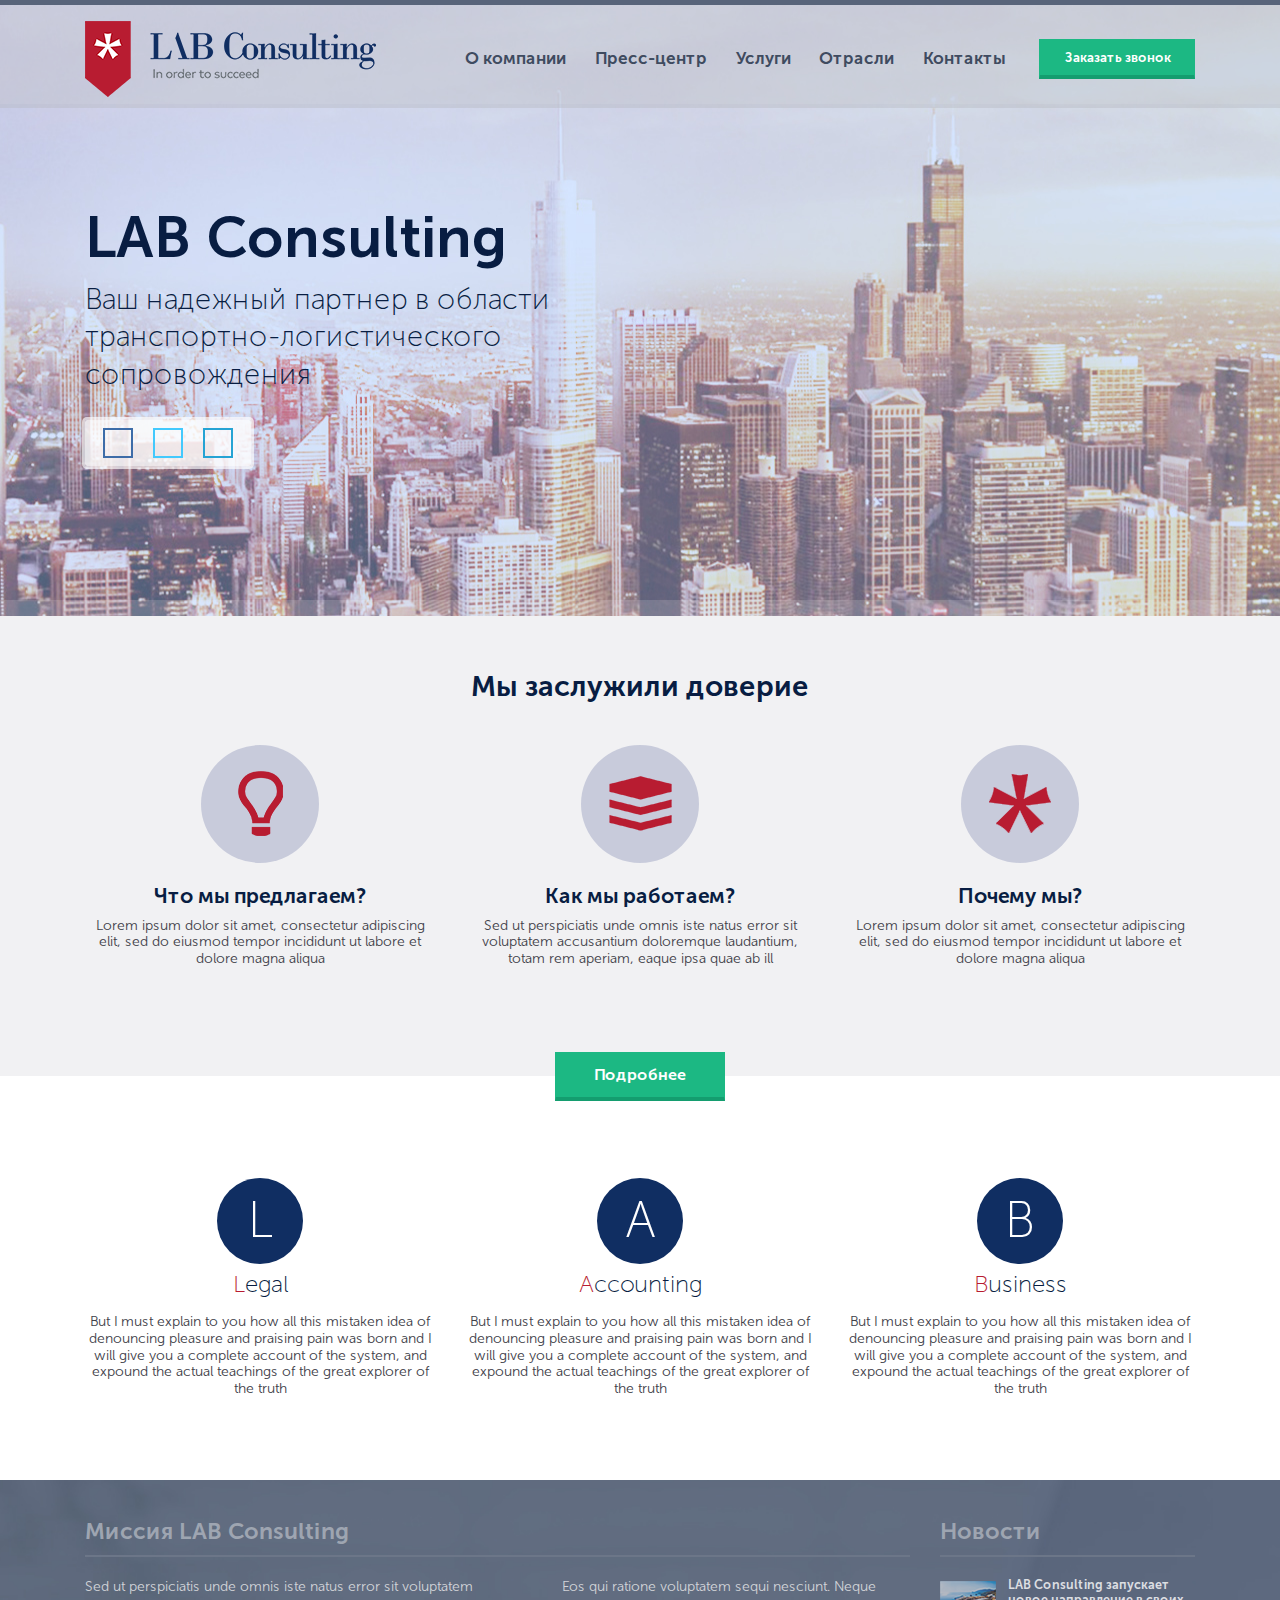
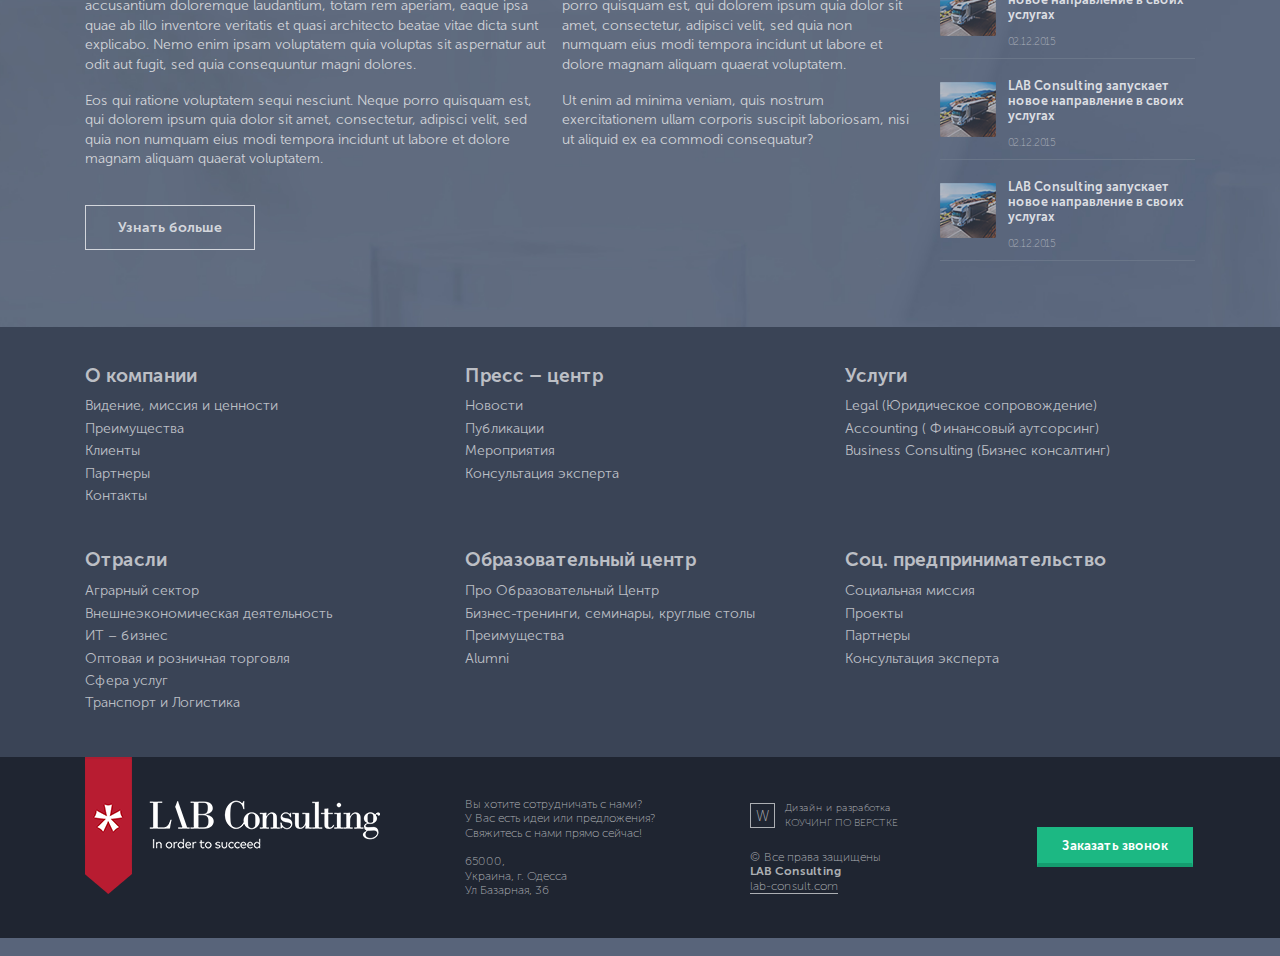
==== LAB Consulting/index.html @ 555fb6a2 "HTML + CSS" ====
<!DOCTYPE html>
<html lang="ru">
<head>
	<meta charset="UTF-8">
	<meta name="viewport" content="width=device-width, initial-scale=1">
	<title>Lab Consulting</title>
	<meta name="description" content="Описание страницы">
	<meta name="keywords" content="ключевые, слова, через, запятую">
	<!-- Favicon -->
	<link rel="icon" href="img/star.png" type="image/x-icon">
 	<link rel="shortcut icon" href="img/star.png" type="image/x-icon"> 
	<!-- OG Tags -->
	<meta property="og:title" content="#">
	<meta property="og:description" content="#">
	<meta property="og:type" content="article">
	<meta property="og:image" content="#" >
	<meta property="og:site_name" content="TEST">
	<!-- Font Awesome -->
	<link rel="stylesheet" href="https://use.fontawesome.com/releases/v5.2.0/css/all.css" integrity="sha384-hWVjflwFxL6sNzntih27bfxkr27PmbbK/iSvJ+a4+0owXq79v+lsFkW54bOGbiDQ" crossorigin="anonymous">
	<!-- Bootstrap Reboot CSS -->
	<link rel="stylesheet" href="css/bootstrap-reboot.min.css">
	<!-- Bootstrap CSS -->
	<link rel="stylesheet" href="css/bootstrap.min.css">
	<!-- Main CSS -->
	<link rel="stylesheet" href="css/main.css">
	<!-- Media Queries CSS -->
	<link rel="stylesheet" href="css/media.css">
</head>
<body>
	<header class="header home" id="header">
		<div class="heading">
			<div class="container">
				<div class="row align-items-center">
					<div class="col-5 col-sm-4">
						<a href="index.html" class="logo">
							<img src="img/Logo.png" alt="Lab Consulting">
						</a>
					</div>
					<div class="d-none d-lg-block col-lg-6">
						<nav class="menu">
							<ul class="menu__list d-flex">
								<li class="menu__item">
									<a href="about.html" class="menu__link">
										О компании
									</a>
								</li>
								<li class="menu__item">
									<a href="#" class="menu__link">
										Пресс-центр
									</a>
								</li>
								<li class="menu__item">
									<a href="services.html" class="menu__link">
										Услуги
									</a>
								</li>
								<li class="menu__item">
									<a href="#" class="menu__link">
										Отрасли
									</a>
								</li>
								<li class="menu__item">
									<a href="contacts.html" class="menu__link">
										Контакты
									</a>
								</li>
							</ul>
						</nav>
					</div>
					<div class="col-5 text-right col-sm-4 offset-sm-2 offset-lg-0 col-lg-2">
						<a href="#" class="call btn">
							<i class="fas fa-phone btn__icon"></i>
							Заказать звонок
						</a>
					</div>
					<div class="col-2 ml-auto d-lg-none">
						<div class="burger">
							<a href="#" class="burger__link">
								<span class="burger__line"></span>
								<span class="burger__line"></span>
								<span class="burger__line"></span>
							</a>
						</div>
					</div>
				</div>
			</div>
		</div>
		<div class="offer">
			<div class="container">
				<div class="row">
					<div class="col-sm-9 col-lg-6">
						<div class="main">
							<h1 class="main__title">
								LAB Consulting
							</h1>
							<p class="main__text">
								Ваш надежный партнер в области транспортно-логистического сопровождения
							</p>
							<div class="main__links">
								<a href="#" class="main__link main__link_facebook">
									<i class="fab fa-facebook"></i>
								</a>
								<a href="#" class="main__link main__link_twitter">
									<i class="fab fa-twitter"></i>
								</a>
								<a href="#" class="main__link main__link_telegram">
									<i class="fab fa-telegram-plane"></i>
								</a>
							</div>
						</div>
					</div>
				</div>
			</div>
		</div>
	</header>
	<section class="trust" id="trust">
		<div class="container">
			<div class="reasons">
				<div class="row">
					<div class="col">
						<h3 class="reasons__title">
							Мы заслужили доверие
						</h3>
					</div>
				</div>
				<div class="row">
					<div class="col-sm-6 col-lg-4">
						<div class="reason">
							<div class="reason__image">
								<img src="img/bulb.png" alt="bulb">
							</div>
							<h5 class="reason__title">
								Что мы предлагаем?
							</h5>
							<p class="reason__text">
								Lorem ipsum dolor sit amet, consectetur adipiscing elit, sed do eiusmod tempor incididunt ut labore et dolore magna aliqua
							</p>
						</div>
					</div>
					<div class="col-sm-6 col-lg-4">
						<div class="reason">
							<div class="reason__image">
								<img src="img/sandwich.png" alt="sandwich">
							</div>
							<h5 class="reason__title">
								Как мы работаем?
							</h5>
							<p class="reason__text">
								Sed ut perspiciatis unde omnis iste natus error sit voluptatem accusantium doloremque laudantium, totam rem aperiam, eaque ipsa quae ab ill
							</p>
						</div>
					</div>
					<div class="col-lg-4">
						<div class="reason">
							<div class="reason__image">
								<img src="img/star.png" alt="star">
							</div>
							<h5 class="reason__title">
								Почему мы?
							</h5>
							<p class="reason__text">
								Lorem ipsum dolor sit amet, consectetur adipiscing elit, sed do eiusmod tempor incididunt ut labore et dolore magna aliqua
							</p>
						</div>
					</div>
				</div>
			</div>
		</div>
	</section>
	<section class="discriptions" id="discriptions">
		<div class="container">
			<a href="#" class="discriptions__btn btn">
				Подробнее
			</a>
			<div class="row">
				<div class="col-lg-4">
					<div class="discription">
						<div class="discription__icon">
							L
						</div>
						<div class="discription__title">
							<span class="red-char">L</span>egal
						</div>
						<p class="discription__text">
							But I must explain to you how all this mistaken idea of denouncing pleasure and praising pain was born and I will give you a complete account of the system, and expound the actual teachings of the great explorer of the truth
						</p>
					</div>
				</div>
				<div class="col-lg-4">
					<div class="discription">
						<div class="discription__icon">
							A
						</div>
						<div class="discription__title">
							<span class="red-char">A</span>ccounting
						</div>
						<p class="discription__text">
							But I must explain to you how all this mistaken idea of denouncing pleasure and praising pain was born and I will give you a complete account of the system, and expound the actual teachings of the great explorer of the truth
						</p>
					</div>
				</div>
				<div class="col-lg-4">
					<div class="discription">
						<div class="discription__icon">
							B
						</div>
						<div class="discription__title">
							<span class="red-char">B</span>usiness
						</div>
						<p class="discription__text">
							But I must explain to you how all this mistaken idea of denouncing pleasure and praising pain was born and I will give you a complete account of the system, and expound the actual teachings of the great explorer of the truth
						</p>
					</div>
				</div>
			</div>
		</div>
	</section>
	<section class="info" id="info">
		<div class="container">
			<div class="row">
				<div class="col-lg-9">
					<div class="mission">
						<h4 class="info__title">
							Миссия LAB Consulting
						</h4>
						<div class="mission__wrap">
							<div class="mission__text mission__text_left">
								<p class="mission__paragraph">
									Sed ut perspiciatis unde omnis iste natus error sit voluptatem accusantium doloremque laudantium, totam rem aperiam, eaque ipsa quae ab illo inventore veritatis et quasi architecto beatae vitae dicta sunt explicabo. Nemo enim ipsam voluptatem quia voluptas sit aspernatur aut odit aut fugit, sed quia consequuntur magni dolores.
								</p>
								<p class="mission__paragraph">
									Eos qui ratione voluptatem sequi nesciunt. Neque porro quisquam est, qui dolorem ipsum quia dolor sit amet, consectetur, adipisci velit, sed quia non numquam eius modi tempora incidunt ut labore et dolore magnam aliquam quaerat voluptatem. 
								</p>
								<a href="#" class="mission__btn">
									Узнать больше
								</a>
							</div>
							<div class="mission__text mission__text_right">
								<p class="mission__paragraph">
									Eos qui ratione voluptatem sequi nesciunt. Neque porro quisquam est, qui dolorem ipsum quia dolor sit amet, consectetur, adipisci velit, sed quia non numquam eius modi tempora incidunt ut labore et dolore magnam aliquam quaerat voluptatem.
								</p>
								<p class="mission__paragraph">
									Ut enim ad minima veniam, quis nostrum exercitationem ullam corporis suscipit laboriosam, nisi ut aliquid ex ea commodi consequatur?
								</p>
							</div>
						</div>
					</div>
				</div>
				<div class="col-lg-3">
					<div class="news">
						<h4 class="info__title">
							Новости
						</h4>
						<ul class="news__list">
							<li class="news__item">
								<a href="#" class="news__link d-flex">
									<div class="news__image">
										<img src="img/truck.png" alt="truck">
									</div>
									<div class="news__text">
										<h6 class="news__title">
											LAB Consulting запускает новое направление в своих услугах
										</h6>
										<span class="news__date">
											02.12.2015
										</span>
									</div>
								</a>
							</li>
							<li class="news__item d-flex">
								<a href="#" class="news__link d-flex">
									<div class="news__image">
										<img src="img/truck.png" alt="truck">
									</div>
									<div class="news__text">
										<h6 class="news__title">
											LAB Consulting запускает новое направление в своих услугах
										</h6>
										<span class="news__date">
											02.12.2015
										</span>
									</div>
								</a>
							</li>
							<li class="news__item d-flex">
								<a href="#" class="news__link d-flex">
									<div class="news__image">
										<img src="img/truck.png" alt="truck">
									</div>
									<div class="news__text">
										<h6 class="news__title">
											LAB Consulting запускает новое направление в своих услугах
										</h6>
										<span class="news__date">
											02.12.2015
										</span>
									</div>
								</a>
							</li>
						</ul>
					</div>
				</div>
			</div>
		</div>
	</section>
	<section class="links" id="links">
		<div class="container">
			<div class="row">
				<div class="col-sm-6 col-lg-4">
					<div class="links__block">
						<h6 class="links__title">
							О компании
						</h6>
						<a href="#" class="links__item">
							Видение, миссия и ценности
						</a>
						<a href="#" class="links__item">
							Преимущества
						</a>
						<a href="#" class="links__item">
							Клиенты
						</a>
						<a href="#" class="links__item">
							Партнеры
						</a>
						<a href="#" class="links__item">
							Контакты
						</a>
					</div>
				</div>
				<div class="col-sm-6 col-lg-4">
					<div class="links__block">
						<h6 class="links__title">
							Пресс – центр
						</h6>
						<a href="#" class="links__item">
							Новости
						</a>
						<a href="#" class="links__item">
							Публикации
						</a>
						<a href="#" class="links__item">
							Мероприятия
						</a>
						<a href="#" class="links__item">
							Консультация эксперта
						</a>
					</div>
				</div>
				<div class="col-sm-6 col-lg-4">
					<div class="links__block">
						<h6 class="links__title">
							Услуги
						</h6>
						<a href="#" class="links__item">
							Legal (Юридическое сопровождение)
						</a>
						<a href="#" class="links__item">
							Accounting ( Финансовый аутсорсинг)
						</a>
						<a href="#" class="links__item">
							Business Consulting (Бизнес консалтинг)
						</a>
					</div>
				</div>
				<div class="col-sm-6 col-lg-4">
					<div class="links__block">
						<h6 class="links__title">
							Отрасли
						</h6>
						<a href="#" class="links__item">
							Аграрный сектор
						</a>
						<a href="#" class="links__item">
							Внешнеэкономическая деятельность
						</a>
						<a href="#" class="links__item">
							ИT – бизнес
						</a>
						<a href="#" class="links__item">
							Оптовая и розничная торговля
						</a>
						<a href="#" class="links__item">
							Сфера услуг
						</a>
						<a href="#" class="links__item">
							Транспорт и Логистика
						</a>
					</div>
				</div>
				<div class="col-sm-6 col-lg-4">
					<div class="links__block">
						<h6 class="links__title">
							Образовательный центр
						</h6>
						<a href="#" class="links__item">
							Про Образовательный Центр
						</a>
						<a href="#" class="links__item">
							Бизнес-тренинги, семинары, круглые столы
						</a>
						<a href="#" class="links__item">
							Преимущества
						</a>
						<a href="#" class="links__item">
							Alumni
						</a>
					</div>
				</div>
				<div class="col-sm-6 col-lg-4">
					<div class="links__block">
						<h6 class="links__title">
							Соц. предпринимательство
						</h6>
						<a href="#" class="links__item">
							Социальная миссия
						</a>
						<a href="#" class="links__item">
							Проекты 
						</a>
						<a href="#" class="links__item">
							Партнеры
						</a>
						<a href="#" class="links__item">
							Консультация эксперта
						</a>
					</div>
				</div>
			</div>
		</div>
	</section>
	<footer class="footer" id="footer">
		<div class="container">
			<div class="row d-flex align-items-center justify-content-center">
				<div class="col-6 col-sm-4">
					<a href="index.html" class="footer__logo">
						<img src="img/logoFooter.png" alt="LAB Consulting">
					</a>
				</div>
				<div class="col-sm-4 col-lg-3">
					<div class="footer__text">
						<div class="footer__question">
							Вы хотите сотрудничать с нами?<br>
							У Вас есть идеи или предложения?<br>
							Свяжитесь с нами прямо сейчас!
						</div>
						<div class="footer__address">
							65000,<br>
							Украина, г. Одесса<br>
							Ул Базарная, 36
						</div>
					</div>
				</div>
				<div class="col-sm-4 col-lg-3">
					<div class="footer__text">
						<div class="copyright">
							<div class="copyright__logo">
								W
							</div>
							<div class="copyright__text">
								<div class="copyright__text_small">
									Дизайн и разработка
								</div>
								<div class="copyright__text_big">
									Коучинг по верстке
								</div>
							</div>
						</div>
						<div class="law">
							© Все права защищены
							<div class="law__name">
								LAB Consulting
							</div>
							<a href="#" class="law__link">
								lab-consult.com
							</a>
						</div>
					</div>
				</div>
				<div class="col text-center d-sm-none d-lg-block col-lg-2">
					<a href="#" class="footer__btn btn">
						<i class="fas fa-phone"></i>
						Заказать звонок
					</a>
				</div>
			</div>
		</div>
	</footer>
</body>
</html>
---- LAB Consulting/css/main.css ----
/* --- Import --- */
@import url(fonts.css);

/* ------ Specification ------*/

body {
	font-family: 'Museo Sans Cyrl 300', sans-serif;
	padding: 0;
	margin: 0;
	letter-spacing: 0;
	font-size: 14px;
}

div, p, form, input, a, span, button {
	-webkit-box-sizing: border-box;
	-moz-box-sizing: border-box;
	box-sizing: border-box;
}

p {
	line-height: 1.2em;
	color: #404048;
}

ul, li {
	display: block;
	padding: 0;
	margin: 0;
}

h1, h2, h3, h4, h5, h6 {
	font-family: 'Museo Sans Cyrl 700', sans-serif;
	color: #081d42;
}

h1 {
	font-size: 58px;
}

h2 {
	font-size: 37.5px;
}

h3 {
	font-size: 29px;
}

h4 {
	font-size: 23px;
}

h5 {
	font-size: 21px;
}

h6 {
	font-size: 19px;
}

a, a:hover, a:active {
	text-decoration: none;
}

a, button, input, span {
	transition: all 0.5s ease;
}

input, input:hover, input:focus, input:active,
button, button:hover, button:focus, button:active

 {
	outline: none;
}

.btn {
	padding: 8px 0;
	background: #1cb883;
	width: 156px;
	font-family: 'Museo Sans Cyrl 700', sans-serif;
	color: #fff;
	border-radius: 0;
	font-size: 13px;
	border-bottom: 4px solid #149d6f;
}

.btn:hover {
	background: none;
	color: #149d6f;
	border: 4px solid;
	padding-top: 5px;
}

.btn:focus {
	box-shadow: none;
}

.btn:hover .btn__icon {
	color: #149d6f;
}

.btn__icon {
	color: #46e6b0;
	margin-right: 2px;
}

.red-char {
	color: #b81c31;
}

/************* HOME *************/

/* --- Header ---*/

.home {
	background: url(../img/chikago.jpg) no-repeat top center;
}

.heading {
	background: rgba(191, 194, 200, 0.41);
	border-top: 5px solid #58647a;
	border-bottom: 4px solid rgba(88, 100, 122, 0.03);
	padding-top: 16px;
	padding-bottom: 7px;
}

.menu__list {
	justify-content: space-between;
}

.menu__link {
	font-family: 'Museo Sans Cyrl 700', sans-serif;
	font-size: 17px;
	color: #3f4b60;
}

.menu__link:hover {
	color: #fff;
}

.burger__link {
	display: flex;
    flex-direction: column;
    align-items: center;
	margin-left: 4px;
}

.burger__line {
	display: block;
    width: 20px;
    height: 3px;
    background: #3f4b60;
    margin: 2px 0;
    border-radius: 2px;
}

.burger__link:hover .burger__line {
	height: 4px;
	margin: 3px 0;
}

.offer {
	padding: 95px 0 134px;
	border-bottom: 16px solid rgba(255, 255, 255, 0.15);
}

.main__text {
	font-family: 'Museo Sans Cyrl 100', sans-serif;
	letter-spacing: 0;
	font-size: 29px;
	color: #081d42;
	line-height: 1.3em;
	margin-bottom: 26px;
}

.main__links {
	width: 166px;
	background: rgba(255, 255, 255, 0.82);
	padding: 8px 0;
	box-shadow: 0 0 0 3px rgba(255, 255, 255, 0.66);
	border-radius: 2px;
	display: -webkit-flex;
	display: -moz-flex;
	display: -ms-flex;
	display: -o-flex;
	display: flex;
	justify-content: center;
	-ms-align-items: center;
	align-items: center;
}

.main__link {
	display: flex;
	width: 30px;
	height: 30px;
	-ms-align-items: center;
	align-items: center;
	justify-content: center;
	border: 2px solid;
	font-size: 17px;
}

.main__link:hover {
	color: #fff;
}

.main__link_facebook {
	color: #3d6ca8;
	border-color: #3d6ca8;
}

.main__link_twitter {
	color: #43c9fd;
	margin: 0 20px;
	border-color: #43c9fd;
}

.main__link_telegram {
	color: #25a3d4;
	border-color: #25a3d4;
}

.main__link_facebook:hover {
	background: #3d6ca8;
}

.main__link_twitter:hover {
	background: #43c9fd;
}

.main__link_telegram:hover {
	background: #25a3d4;
}

/* --- Trust --- */

.trust {
	background: #f1f1f3;
	padding-top: 54px;
	padding-bottom: 92px;
}

.reasons {
	text-align: center;
}

.reasons__title {
	margin-bottom: 40px;
}

.reason__image {
	width: 118px;
	height: 118px;
	display: -webkit-flex;
	display: -moz-flex;
	display: -ms-flex;
	display: -o-flex;
	display: flex;
	-ms-align-items: center;
	align-items: center;
	justify-content: center;
	border-radius: 100px;
	background: #c8cbdb;
}

.reason {
	display: -webkit-flex;
	display: -moz-flex;
	display: -ms-flex;
	display: -o-flex;
	display: flex;
	-webkit-flex-direction: column;
	-moz-flex-direction: column;
	-ms-flex-direction: column;
	-o-flex-direction: column;
	flex-direction: column;
	-ms-align-items: center;
	align-items: center;
}

.reason__title {
	margin-top: 20px;
	margin-bottom: 10px;
}

/* --- Discriptions --- */

.discriptions {
	padding-bottom: 66px;
	text-align: center;
	position: relative;
}

.discriptions__btn {
	width: 170px;
	position: absolute;
	top: -24px;
	left: 50%;
	margin-left: -85px;
	z-index: 2;
	font-size: 16px;
	padding: 10px 0;
}

.discriptions__btn:hover {
	padding-top: 7px;
}

.discription {
	margin-top: 102px;
	display: -webkit-flex;
	display: -moz-flex;
	display: -ms-flex;
	display: -o-flex;
	display: flex;
	-webkit-flex-direction: column;
	-moz-flex-direction: column;
	-ms-flex-direction: column;
	-o-flex-direction: column;
	flex-direction: column;
	-ms-align-items: center;
	align-items: center;
}

.discription__icon {
	width: 86px;
	height: 86px;
	background: #102e62;
	border-radius: 100px;
	font-family: 'Museo Sans Cyrl 100', sans-serif;
	font-size: 50px;
	padding: 5px 0;
	color: #fff;
	margin-bottom: 2px;
}

.discription__title {
	font-family: 'Museo Sans Cyrl 100', sans-serif;
	font-size: 24px;
	color: #081d42;
	margin-bottom: 12px;
}

/* --- Info --- */

.info {
	background: url(../img/backgroundInfo.jpg) no-repeat top center;
	padding-top: 38px;
	-webkit-background-size: cover;
	background-size: cover;
	padding-bottom: 44px;
}

.info__title {
	color: #9ea5b1;
	border-bottom: 2px solid #6c7688;
	padding-bottom: 9px;
	margin-bottom: 20px;
}

.mission__wrap {
	display: -webkit-flex;
	display: -moz-flex;
	display: -ms-flex;
	display: -o-flex;
	display: flex;
	margin-bottom: 22px;
}

.mission__text_left {
	margin-right: 12px;
}

.mission__paragraph {
	color: #d2d4d9;
	line-height: 1.4em;
}

.mission__btn {
	font-family: 'Museo Sans Cyrl 700', sans-serif;
	display: block;
	width: 170px;
	padding: 11px 0;
	color: #d3d6dc;
	border: 1px solid;
	text-align: center;
	margin-top: 36px;
}

.mission__btn:hover {
	color: #616c81;
	background: #d3d6dc;
}

.news__list {
	margin-bottom: 22px;
}

.news__item {
	padding-bottom: 8px;
	margin-bottom: 19px;
	position: relative;
}

.news__item:after {
	content: '';
	display: block;
	position: absolute;
	width: 100%;
	height: 1px;
	background: #6a7689;
	bottom: 0;
}

.news__link {
	-ms-align-items: flex-start;
	align-items: flex-start;
}

.news__image {
	margin-right: 12px;
	margin-top: 4px;
	position: relative;
}

.news__image:after {
	content: '';
	display: block;
	position: absolute;
	width: 100%;
	height: 100%;
	background: rgba(255, 255, 255, 0.2);
	left: 0;
	top: 0;
	opacity: 0;
	transition: all 0.5s ease;
}

.news__title {
	font-family: 'Museo Sans Cyrl 700', sans-serif;
	color: #dcdee2;
	font-size: 12.5px;
	margin-bottom: 8px;
	line-height: 1.2em;
}

.news__date {
	font-family: 'Museo Sans Cyrl 100', sans-serif;
	color: #acb1bb;
	font-size: 10.5px;
}

.news__link:hover .news__image:after {
	opacity: 1;
}

.news__link:hover .news__title {
	text-decoration: underline;
}

/* --- Links --- */

.links {
	padding-top: 38px;
	background: #3a4456;
}

.links__block {
	display: -webkit-flex;
	display: -moz-flex;
	display: -ms-flex;
	display: -o-flex;
	display: flex;
	-webkit-flex-direction: column;
	-moz-flex-direction: column;
	-ms-flex-direction: column;
	-o-flex-direction: column;
	flex-direction: column;
	margin-bottom: 42px;
}

.links__title {
	color: #bcbfc5;
}

.links__item {
	font-size: 14px;
	color: #bcbfc5;
	line-height: 1.6em;
}

.links__item:hover {
	color: #fff;
}

/* --- Footer --- */

.footer {
	background: #1f2531;
	border-bottom: 18px solid #58647a;
}

.footer__logo {
	display: block;
	margin-bottom: 44px;
}

.footer__text {
	color: #acafb3;
	font-family: 'Museo Sans Cyrl 100', sans-serif;
	font-size: 12px;
	line-height: 1.2em;
}

.footer__question {
	margin-bottom: 14px;
}

.copyright {
	margin-bottom: 20px;
	display: -webkit-flex;
	display: -moz-flex;
	display: -ms-flex;
	display: -o-flex;
	display: flex;
	-ms-align-items: center;
	align-items: center;
	font-size: 10.42px;
}

.copyright__logo {
	width: 25px;
	height: 25px;
	font-size: 14.58px;
	border: 1px solid #acafb3;
	text-align: center;
	line-height: 25px;
	margin-right: 10px;
}

.copyright__text_big {
	text-transform: uppercase;
}

.law__name {
	font-family: 'Museo Sans Cyrl 700', sans-serif;
}

.law__link {
	font-family: 'Museo Sans Cyrl 100', sans-serif;
	color: #acafb3;
	border-bottom: 1px solid;
}

.law__link:hover {
	color: #fff;
}

/************* ABOUT *************/

/* --- Header --- */

.first {
	padding: 64px 0;
	background: #fafafb;
	font-size: 15.6px;
}

.first__path {
	color: #7e838d;
}

.first__main {
	padding: 0;
	color: #49556b;
	
}

.first__main:hover {
	border-bottom: 1px solid;
}

.first__links {
	justify-content: space-around;
	padding: 0 12px;
}

.first__link {
	font-family: 'Museo Sans Cyrl 700', sans-serif;
	color: #a1a6af;
	display: block;
	padding: 6px 14px;
	border: 2px solid #fafafb;
	border-radius: 2px;
}

.first__link:hover {
	color: #b81c31;
	border-color: #b81c31;
}

.first__link_active {
	color: #b81c31;
	border-color: #b81c31;
}

/* --- Details --- */

.details {
	padding: 50px 0;
}

.advantages__title {
	margin-bottom: 25px;
}

.advantages__text {
	font-size: 15px;
	padding-bottom: 50px;
	border-bottom: 2px solid #e5e6e8;
}

.advantage {
	margin-top: 30px;
}

.advantage:after {
	content: '';
	display: block;
	margin-top: 13px;
	width: 86.5%;
	border: 1px solid #e5e6e8;
}

.advantage__image {
	width: 56px;
	height: 56px;
	border: 2px solid #102e62;
	border-radius: 100px;
	display: -webkit-flex;
	display: -moz-flex;
	display: -ms-flex;
	display: -o-flex;
	display: flex;
	-ms-align-items: center;
	align-items: center;
	justify-content: center;
}

.advantage__title {
	margin-bottom: 10px;
}

/* --- Power --- */

.power {
	padding-bottom: 70px;
}

.power__title {
	margin-bottom: 35px;
}

.power__image {
	display: block;
	position: relative;
}

.power__image img {
	width: 100%;
}

.power__image:hover .power__overlay {
	opacity: 1;
}

.power__overlay {
	position: absolute;
	left: 0;
	top: 0;
	width: 100%;
	height: 100%;
	border: 7px solid #9a97a7;
	background: rgba(58, 68, 86, 0.69);
	display: -webkit-flex;
	display: -moz-flex;
	display: -ms-flex;
	display: -o-flex;
	display: flex;
	-ms-align-items: center;
	align-items: center;
	justify-content: center;
	font-size: 29px;
	color: #fff;
	opacity: 0;
	transition: all 0.5s ease;
}

/************* SERVICES *************/

/* --- Header --- */

.first__link_subscript {
	font-family: 'Museo Sans Cyrl 300', sans-serif;
	font-size: 13px;
}

/* --- Services --- */

.services {
	background: url(..//img/Business.jpg) no-repeat top center;
}

.legal__image {
	padding: 50px 30px;
}

.legal__image img {
	width: 100%;
}

.legal__title {
	color: #fff;
	width: 210px;
	margin-bottom: 10px;
	font-size: 25px;
}

.legal__text {
	color: #fff;
}

.categoriesList {
	padding: 16px 0 25px 30px;
	border: 2px solid rgba(255, 255, 255, 0.48);
	border-radius: 5px;
}

.categoriesList__item {
	color: #fff;
}

.categoriesList__link {
	color: #fff;
	font-size: 15.5px;
	line-height: 33px;
}

.categoriesList__link:hover {
	color: #fff;
	border-bottom: 1px solid;
}

.categoriesList__link_active {
	color: #fff;
	border-bottom: 1px solid;
}

/* --- Categories --- */

.category {
	padding: 54px 0;
}

.category__title {
	margin-bottom: 20px;
}

.category__text {
	font-size: 15px;
}

.consult {
	margin-top: 38px;
	width: 470px;
	border: 2px solid #e3e4e6;
	border-radius: 5px;
	padding: 22px 0 26px 32px;
	position: relative;
}

.consult__title {
	font-size: 16px;
	margin-bottom: 14px;
}

.consult__application {
	margin-bottom: 12px;
}

.consult__btn {
	display: block;
	width: 158px;
	padding: 8px 0;
	color: #b81c31;
	text-align: center;
	font-family: 'Museo Sans Cyrl 700', sans-serif;
	border: 2px solid #b81c31;
	border-radius: 2px;
}

.consult__btn:hover {
	color: #fff;
	background: #b81c31;
}

.consult__tel {
	font-family: 'Museo Sans Cyrl 700', sans-serif;
	margin-left: 16px;
}

.consult__text {
	width: 238px;
	font-size: 12px;
}

.consult__image {
	position: absolute;
	right: 14px;
	bottom: 14px;
}

.addition {
	height: 100%;
	background: #fafafb;
}

.navigation {
	padding: 46px 0 50px;
}

.addition__title {
	color: #969ca9;
	font-size: 18px;
	margin-left: 26px;
	margin-bottom: 40px;
}

.points {
	border-bottom: 1px solid #dfdfe8;
}

.points__item {
	padding: 12px 64px 12px 54px;
	border-top: 1px solid #dfdfe8;
	line-height: 1.3em;

}

.points__link:before {
	position: absolute;
	content: '';
	display: block;
	width: 11px;
	height: 11px;
	margin-right: 18px;
	margin-top: 6px;
	background: #aeaeb9;
	border-radius: 2px;
	left: -29px;
}

.points__link {
	font-size: 15.5px;
	font-family: 'Museo Sans Cyrl 700';
	color: #747487;
	display: block;
	position: relative;
}

.points__link:hover {
	color: #969ca9;
}

.reviews__wrap {
	margin: 0 30px;
	display: -webkit-flex;
	display: -moz-flex;
	display: -ms-flex;
	display: -o-flex;
	display: flex;
	justify-content: space-between;
}

.reviews__arrow {
	margin-top: 56px;
	font-size: 25px;
	color: #404048;
}

.review {
	display: -webkit-flex;
	display: -moz-flex;
	display: -ms-flex;
	display: -o-flex;
	display: flex;
	-webkit-flex-direction: column;
	-moz-flex-direction: column;
	-ms-flex-direction: column;
	-o-flex-direction: column;
	flex-direction: column;
	-ms-align-items: center;
	align-items: center;
	text-align: center;
}

.review__title {
	margin-top: 18px;
	margin-bottom: 14px;
	font-size: 15.5px;
	color: #747487;
}

.review__text {
	font-size: 13px;
}

.review__link {
	display: -webkit-flex;
	display: -moz-flex;
	display: -ms-flex;
	display: -o-flex;
	display: flex;
	-ms-align-items: center;
	align-items: center;
	justify-content: center;
	width: 25px;
	height: 25px;
	border-radius: 50%;
	font-size: 14px;
}

.review__link_facebook {
	color: #2c60a0;
}

.review__link_facebook:hover {
	background: #2c60a0;
	color: #fafafb;
}

.review__indicators {
	display: -webkit-flex;
	display: -moz-flex;
	display: -ms-flex;
	display: -o-flex;
	display: flex;
	justify-content: center;
}

.review__indicator {
	display: block;
	width: 11px;
	height: 11px;
	background: #bdc5d6;
	margin: 22px 9px;
}

.review__indicator_active {
	background: #8b9ab7;
}
---- LAB Consulting/css/media.css ----
/************* MEDIA QUERIES *************/

/* 992 - 1199 px */
@media screen and (max-width: 1199px) {


	/******* SERVICES *******/

	.categoriesList {
		margin: 20px 0;
	}
}

/* 768 - 991 px */
@media screen and (max-width: 991px) {

	/******* INDEX *******/

	.logo img {
		width: 100%;
	}

	.trust {
		padding-bottom: 40px;
	}

	.reason {
		margin-bottom: 40px;
	}
	.discription {
		margin-top: 30px;
	}

	.discription:first-child {
		margin-top: 80px;
	}

	.info {
		padding-bottom: 18px;
	}

	.mission__text {
		width: 50%;
	}

	.mission__text_left {
		margin-right: 20px;
	}

	.mission__btn {
		margin-bottom: 15px;
	}

	.news__item {
		-ms-align-items: center;
		align-items: center;
		padding-bottom: 16px;
		margin-bottom: 16px;
	}

	.news__item:after {
		width: 268px;
	}

	.footer {
		padding: 34px 0;
	}

	.footer__logo {
		margin-bottom: 0;
	}

	.footer__logo img {
		width: 100%;
	}

	/******* ABOUT *******/

	.first__path {
		margin-bottom: 44px;
	}

	.advantage:after {
		width: 100%;
	}


	/******* SERVICES *******/

	.consult {
		width: 100%;
	}

}

/* 576 - 767 px */
@media screen and (max-width: 767px) {

}

/* 320 - 575 px */
@media screen and (max-width: 575px) {

	.call {
		font-size: 10px;
		width: 105px;
		padding: 5px 0;
	}

	/******* INDEX *******/

	.offer {
		padding-bottom: 105px;
	}

	.main__title {
		font-size: 45px;
	}

	.main__text {
		font-size: 25px;
		margin-bottom: 30px;
	}

	.reasons__title {
		font-size: 25px;
	}

	.mission__wrap {
		-webkit-flex-direction: column;
		-moz-flex-direction: column;
		-ms-flex-direction: column;
		-o-flex-direction: column;
		flex-direction: column;
	}

	.mission__text {
		width: 100%;
	}

	.mission__btn {
		margin-bottom: 35px;
	}

	.news__item:after {
		width: 100%;
	}

	.links__block {
		text-align: center;
	}

	.footer__logo {
		margin-bottom: 20px;
	}

	.footer__text {
		display: -webkit-flex;
		display: -moz-flex;
		display: -ms-flex;
		display: -o-flex;
		display: flex;
		-webkit-flex-direction: column;
		-moz-flex-direction: column;
		-ms-flex-direction: column;
		-o-flex-direction: column;
		flex-direction: column;
		-ms-align-items: center;
		align-items: center;
		text-align: center;
	}

	.copyright {
		text-align: left;
		margin-top: 25px;
	}

	.footer__btn {
		margin-top: 42px;
	}

	/******* ABOUT *******/

	.first__links {
		-webkit-flex-direction: column;
		-moz-flex-direction: column;
		-ms-flex-direction: column;
		-o-flex-direction: column;
		flex-direction: column;
		justify-content: center;
		-ms-align-items: center;
		align-items: center;
	}

	.first__item {
		text-align: center;
		margin-bottom: 8px;
	}

	.advantage__image {
		margin-bottom: 30px;
	}

	.power {
		padding-bottom: 16px;
	}

	.power__image {
		margin-bottom: 24px;
	}

	/******* SERVICES *******/

	.services {
		-webkit-background-size: cover;
		background-size: cover;
		padding-bottom: 52px;
	}

	.legal__image {
		padding: 52px 0 25px;
	}

	.legal__title {
		margin: 0 auto 20px;
	}

	.consult__btn {
		margin-bottom: 12px;
	}

	.consult__tel {
		margin: 0;
	}

	.consult__image {
		display: none;
	}
}
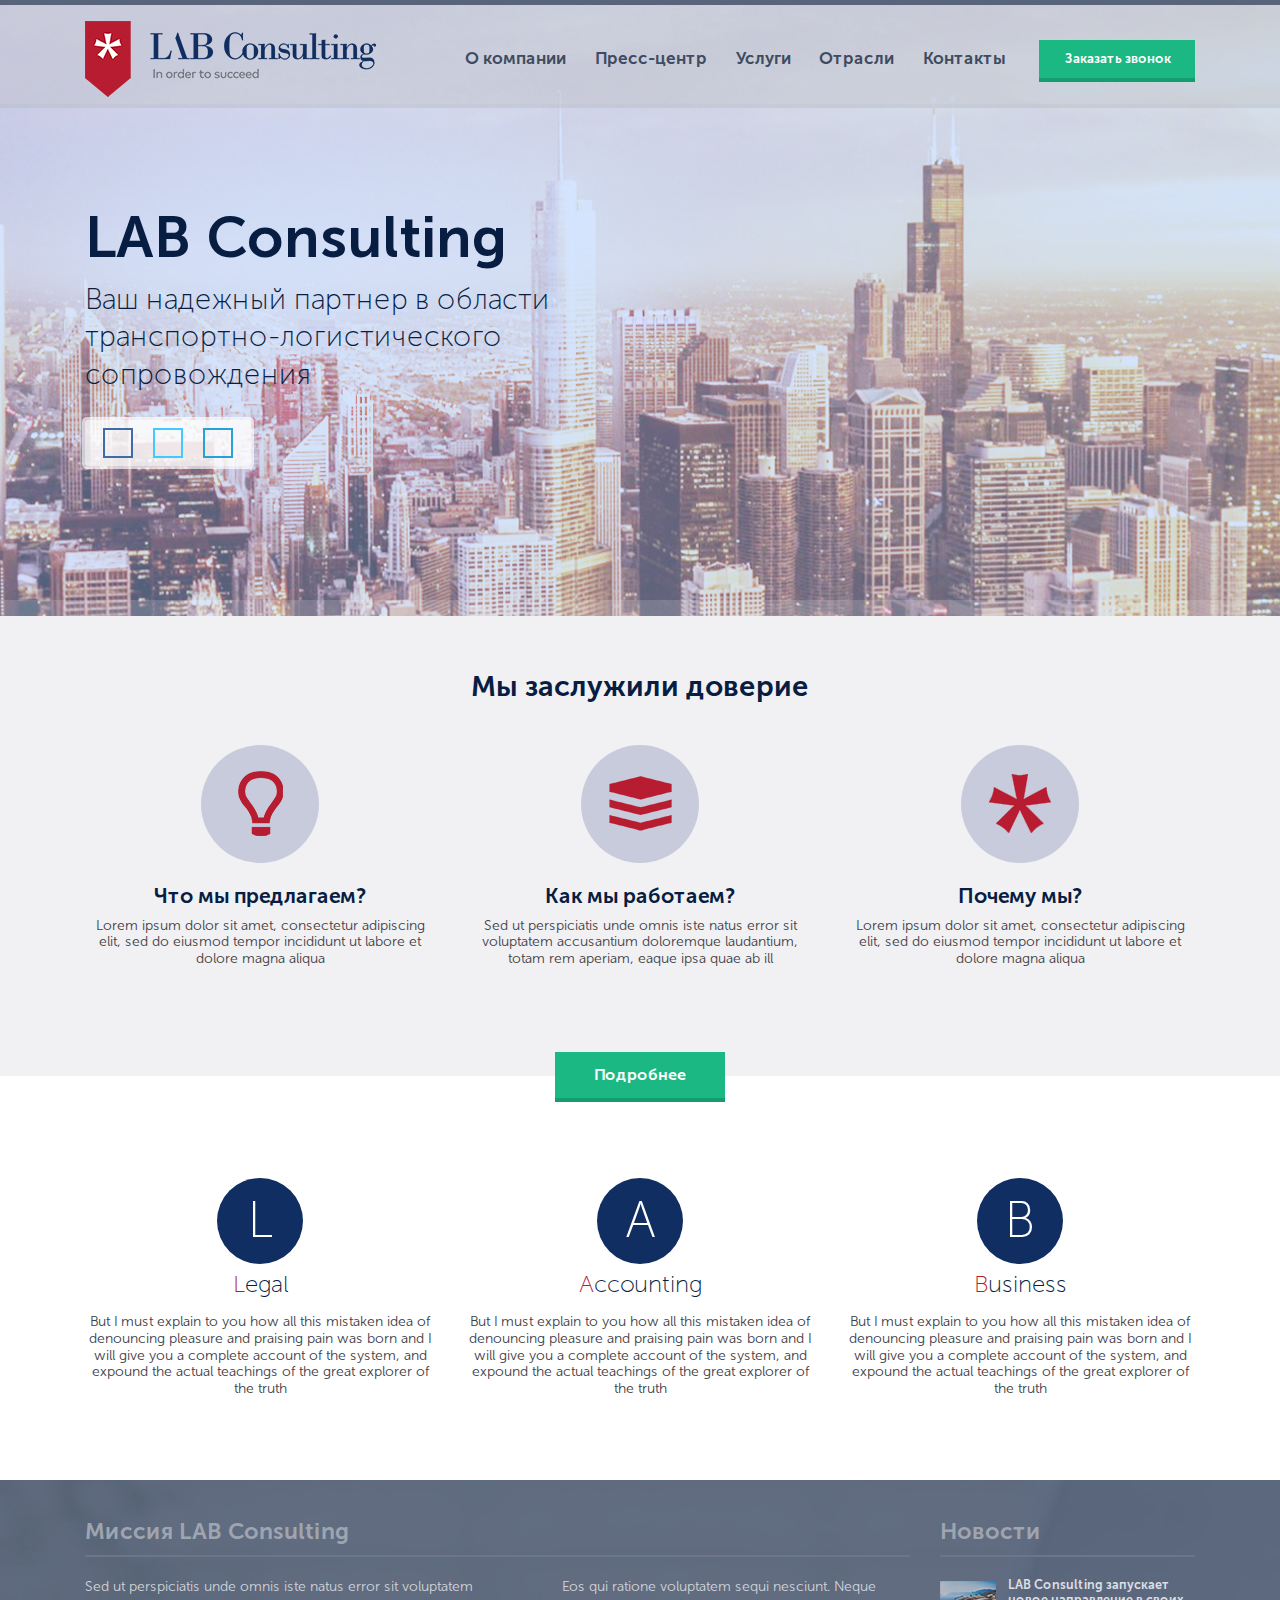
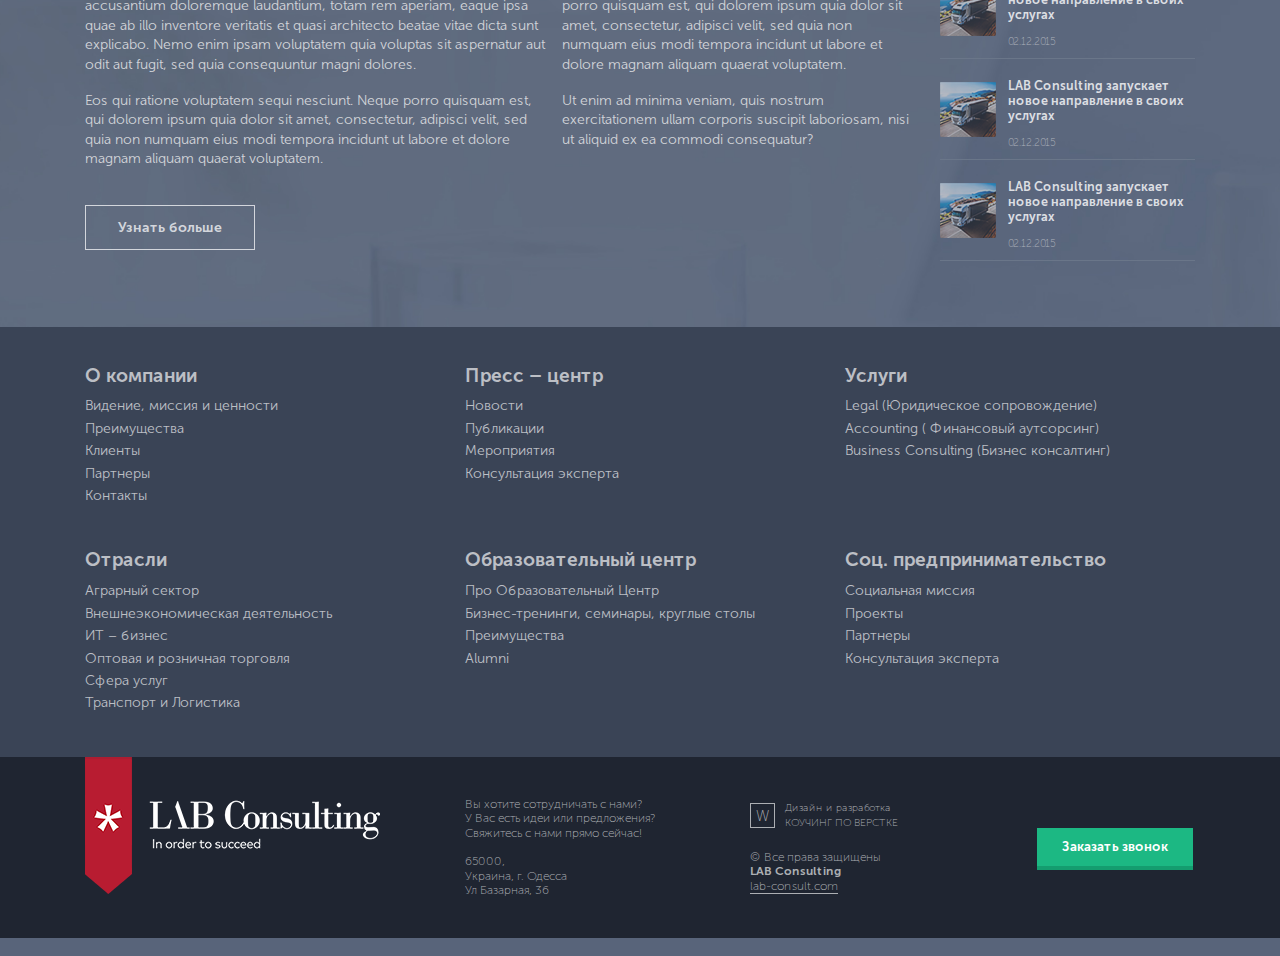
==== commit c19d5c65: "Scroll btn" ====
--- a/LAB Consulting/index.html
+++ b/LAB Consulting/index.html
@@ -169,7 +169,7 @@
 	</section>
 	<section class="discriptions" id="discriptions">
 		<div class="container">
-			<a href="#" class="discriptions__btn btn">
+			<a href="#info" class="discriptions__btn btn scrollBtn">
 				Подробнее
 			</a>
 			<div class="row">
@@ -486,5 +486,7 @@
 			</div>
 		</div>
 	</footer>
+	<script src="js/jquery-3.3.1.min.js"></script>
+	<script src="js/main.js"></script>
 </body>
 </html>--- a/LAB Consulting/css/main.css
+++ b/LAB Consulting/css/main.css
@@ -80,18 +80,23 @@
 	color: #fff;
 	border-radius: 0;
 	font-size: 13px;
-	border-bottom: 4px solid #149d6f;
+	box-shadow: 0 4px 0 0 #149d6f;
+	transition: all 0.5s ease;
 }
 
 .btn:hover {
-	background: none;
+	background: #46e6b0;
 	color: #149d6f;
-	border: 4px solid;
-	padding-top: 5px;
+	border-radius: 2px;
 }
 
 .btn:focus {
+	box-shadow: 0 4px 0 0 #149d6f;
+}
+
+.btn:active {
 	box-shadow: none;
+	margin-top: 8px;
 }
 
 .btn:hover .btn__icon {
@@ -302,7 +307,6 @@
 }
 
 .discriptions__btn:hover {
-	padding-top: 7px;
 }
 
 .discription {
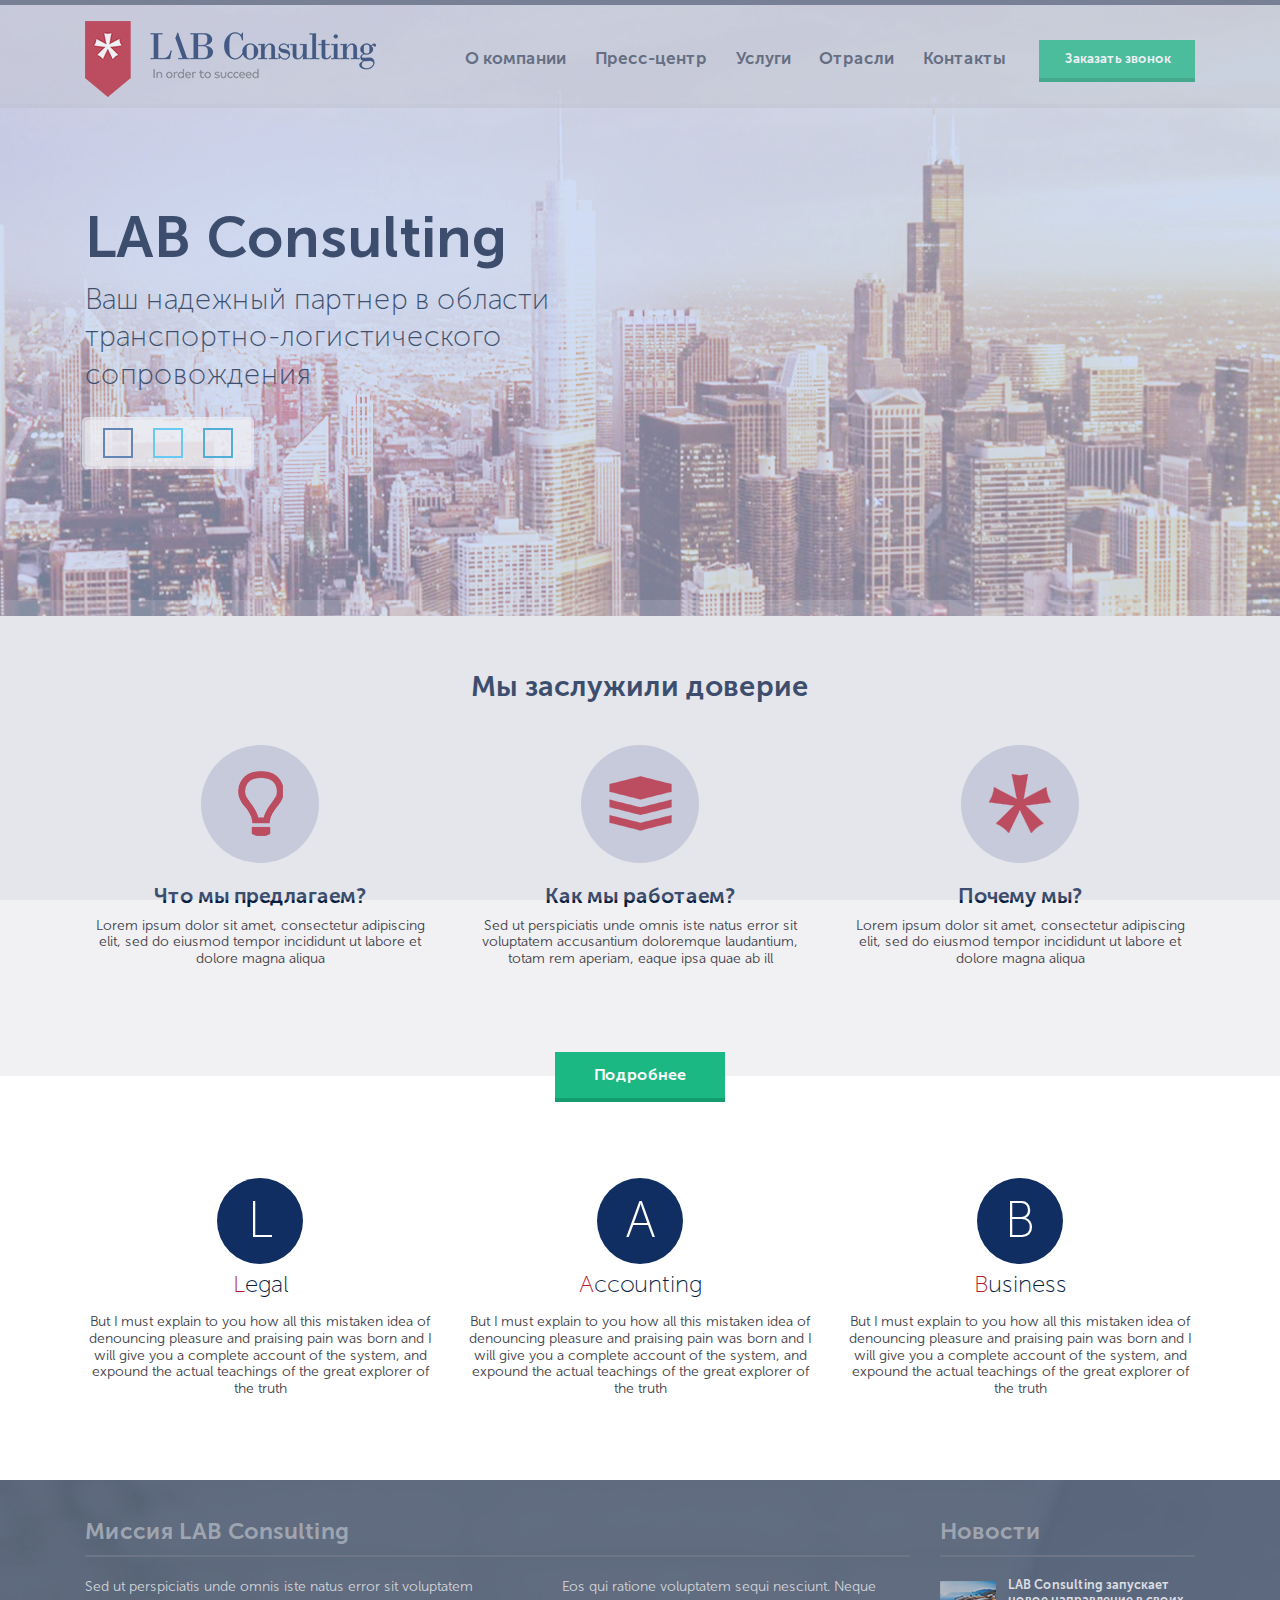
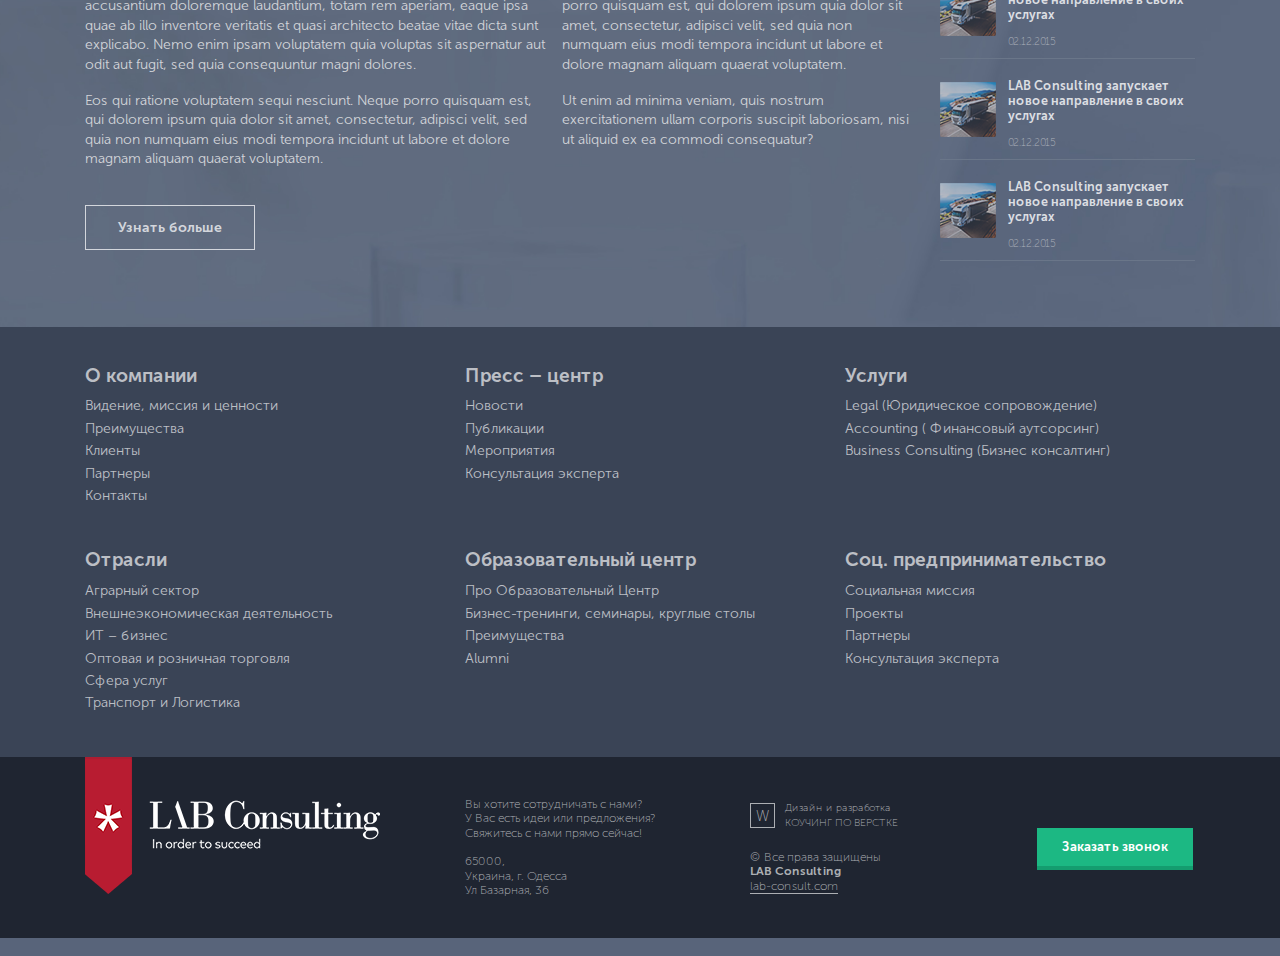
==== commit c3120eac: "Preloader Ready" ====
--- a/LAB Consulting/index.html
+++ b/LAB Consulting/index.html
@@ -27,7 +27,8 @@
 	<link rel="stylesheet" href="css/media.css">
 </head>
 <body>
-	<header class="header home" id="header">
+	<div id="page-preloader"><span class="spinner"><img src="img/star.png" alt="" class="rotate"></span></div>
+	<header class="header home" data-type="background" data-speed="5" id="header">
 		<div class="heading">
 			<div class="container">
 				<div class="row align-items-center">
@@ -36,7 +37,7 @@
 							<img src="img/Logo.png" alt="Lab Consulting">
 						</a>
 					</div>
-					<div class="d-none d-lg-block col-lg-6">
+					<div class="d-none d-lg-block col-lg-6 burger__wrap">
 						<nav class="menu">
 							<ul class="menu__list d-flex">
 								<li class="menu__item">
--- a/LAB Consulting/css/main.css
+++ b/LAB Consulting/css/main.css
@@ -1,5 +1,72 @@
 /* --- Import --- */
+
 @import url(fonts.css);
+
+/* --- Preloader --- */
+
+#page-preloader {
+    position: fixed;
+    left: 0;
+    top: 0;
+    right: 0;
+    bottom: 0;
+    background: #c8cbdb;
+    z-index: 100;
+}
+
+#page-preloader .spinner {
+    width: 32px;
+    height: 32px;
+    position: absolute;
+    left: 50%;
+    top: 50%;
+    /*background: url('img/star.png') no-repeat 50% 50%;*/
+    margin: -16px 0 0 -16px;
+}
+
+.rotate {
+     -webkit-animation-name: spin;
+    -webkit-animation-duration: 5000ms;
+    -webkit-animation-iteration-count: infinite;
+    -webkit-animation-timing-function: linear;
+    -moz-animation-name: spin;
+    -moz-animation-duration: 5000ms;
+    -moz-animation-iteration-count: infinite;
+    -moz-animation-timing-function: linear;
+    -ms-animation-name: spin;
+    -ms-animation-duration: 5000ms;
+    -ms-animation-iteration-count: infinite;
+    -ms-animation-timing-function: linear;
+ 
+    animation-name: spin;
+    animation-duration: 5000ms;
+    animation-iteration-count: infinite;
+    animation-timing-function: linear;
+}
+
+@-ms-keyframes spin {
+    from { -ms-transform: rotate(0deg); }
+    to { -ms-transform: rotate(360deg); }
+}
+
+@-moz-keyframes spin {
+    from { -moz-transform: rotate(0deg); }
+    to { -moz-transform: rotate(360deg); }
+}
+
+@-webkit-keyframes spin {
+    from { -webkit-transform: rotate(0deg); }
+    to { -webkit-transform: rotate(360deg); }
+}
+
+@keyframes spin {
+    from {
+        transform:rotate(0deg);
+    }
+    to {
+        transform:rotate(360deg);
+    }
+}
 
 /* ------ Specification ------*/
 
@@ -117,7 +184,7 @@
 /* --- Header ---*/
 
 .home {
-	background: url(../img/chikago.jpg) no-repeat top center;
+	background: url(../img/chikago.jpg) no-repeat fixed top center;
 }
 
 .heading {
@@ -126,6 +193,8 @@
 	border-bottom: 4px solid rgba(88, 100, 122, 0.03);
 	padding-top: 16px;
 	padding-bottom: 7px;
+	position: relative;
+	z-index: 2;
 }
 
 .menu__list {
@@ -158,9 +227,33 @@
     border-radius: 2px;
 }
 
-.burger__link:hover .burger__line {
-	height: 4px;
+.burger__link_active .burger__line {
 	margin: 3px 0;
+}
+
+.heading__margin_active {
+	margin-bottom: -195px;
+	background: rgba(191, 194, 200, 0.9);
+}
+
+.menu__order {
+	display: block;
+	order: 2;
+	margin-top: 20px;
+}
+
+.menu__list_active {
+	-webkit-flex-direction: column;
+	-moz-flex-direction: column;
+	-ms-flex-direction: column;
+	-o-flex-direction: column;
+	flex-direction: column;
+	-ms-align-items: center;
+	align-items: center;
+}
+
+.menu__list_active .menu__item {
+	margin: 5px 0;
 }
 
 .offer {
@@ -875,20 +968,65 @@
 	color: #969ca9;
 }
 
-.reviews__wrap {
-	margin: 0 30px;
-	display: -webkit-flex;
-	display: -moz-flex;
-	display: -ms-flex;
-	display: -o-flex;
-	display: flex;
-	justify-content: space-between;
-}
-
-.reviews__arrow {
-	margin-top: 56px;
+.slider {
+	margin: 0 auto;
+	width: 78%;
+}
+
+.slick-prev, .slick-next {
+	top: 64px;
 	font-size: 25px;
 	color: #404048;
+}
+
+.slick-prev:focus, .slick-next:focus {
+	color: #404048;
+}
+
+.slick-prev:hover, .slick-next:hover {
+	color: rgba(64, 64, 72, 0.7);
+}
+
+.slick-prev:active, .slick-next:active {
+	font-size: 26px;
+	color: #404048;
+}
+
+.slick-prev:before, .slick-next:before {
+	content: '';
+}
+
+.slick-dots {
+	display: -webkit-flex;
+	display: -moz-flex;
+	display: -ms-flex;
+	display: -o-flex;
+	display: flex;
+	justify-content: center;
+	position: relative;
+}
+
+.slick-dots li {
+	width: 11px;
+	height: 11px;
+	margin: 0 9px;
+}
+
+.slick-dots li button {
+	display: block;
+	width: 100%;
+	height: 100%;
+	background: #bdc5d6;
+}
+
+.slick-dots .slick-active button {
+	background: #8b9ab7;
+}
+
+.slick-dots li button:before {
+	content: '';
+	width: 100%;
+	height: 100%;
 }
 
 .review {
@@ -912,10 +1050,12 @@
 	margin-bottom: 14px;
 	font-size: 15.5px;
 	color: #747487;
+	text-align: center;
 }
 
 .review__text {
 	font-size: 13px;
+	text-align: center;
 }
 
 .review__link {
@@ -940,25 +1080,4 @@
 .review__link_facebook:hover {
 	background: #2c60a0;
 	color: #fafafb;
-}
-
-.review__indicators {
-	display: -webkit-flex;
-	display: -moz-flex;
-	display: -ms-flex;
-	display: -o-flex;
-	display: flex;
-	justify-content: center;
-}
-
-.review__indicator {
-	display: block;
-	width: 11px;
-	height: 11px;
-	background: #bdc5d6;
-	margin: 22px 9px;
-}
-
-.review__indicator_active {
-	background: #8b9ab7;
 }--- a/LAB Consulting/css/media.css
+++ b/LAB Consulting/css/media.css
@@ -89,6 +89,10 @@
 
 	.consult {
 		width: 100%;
+	}
+
+	.addition {
+		padding-bottom: 40px;
 	}
 
 }
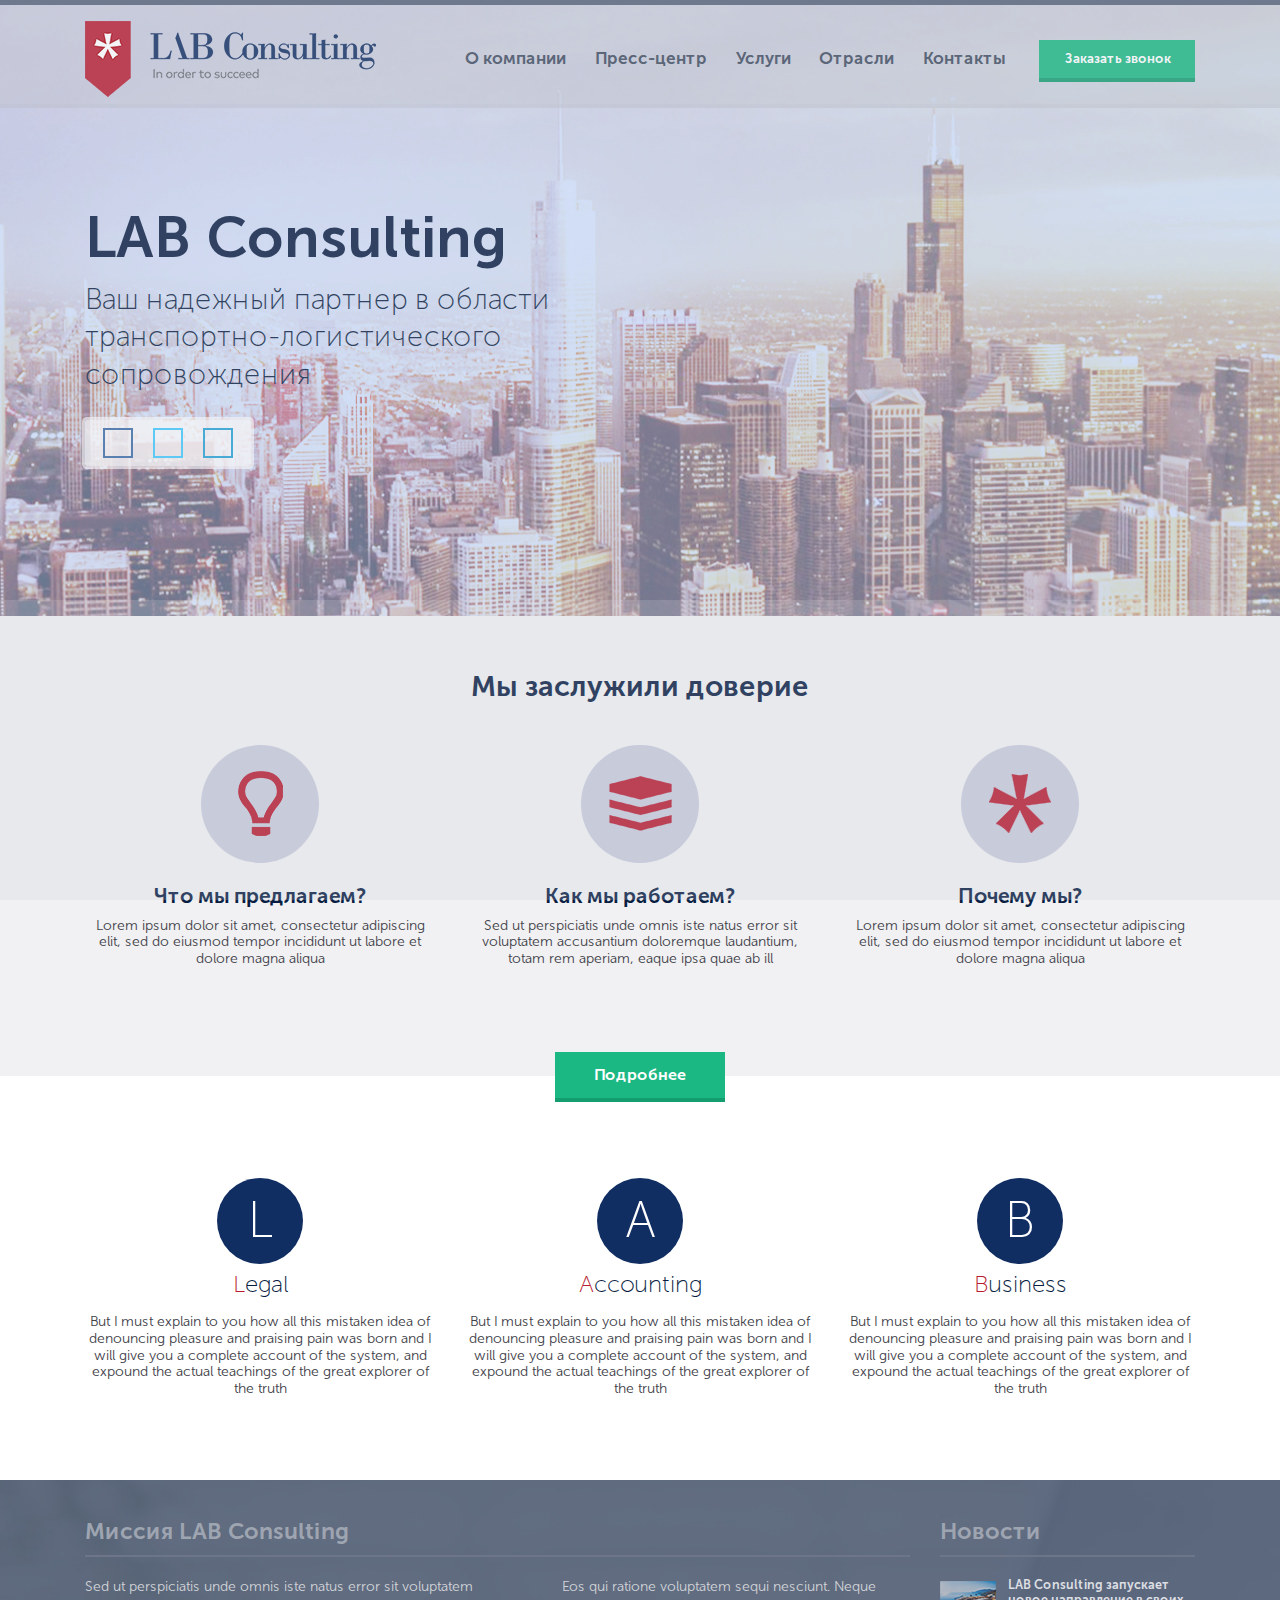
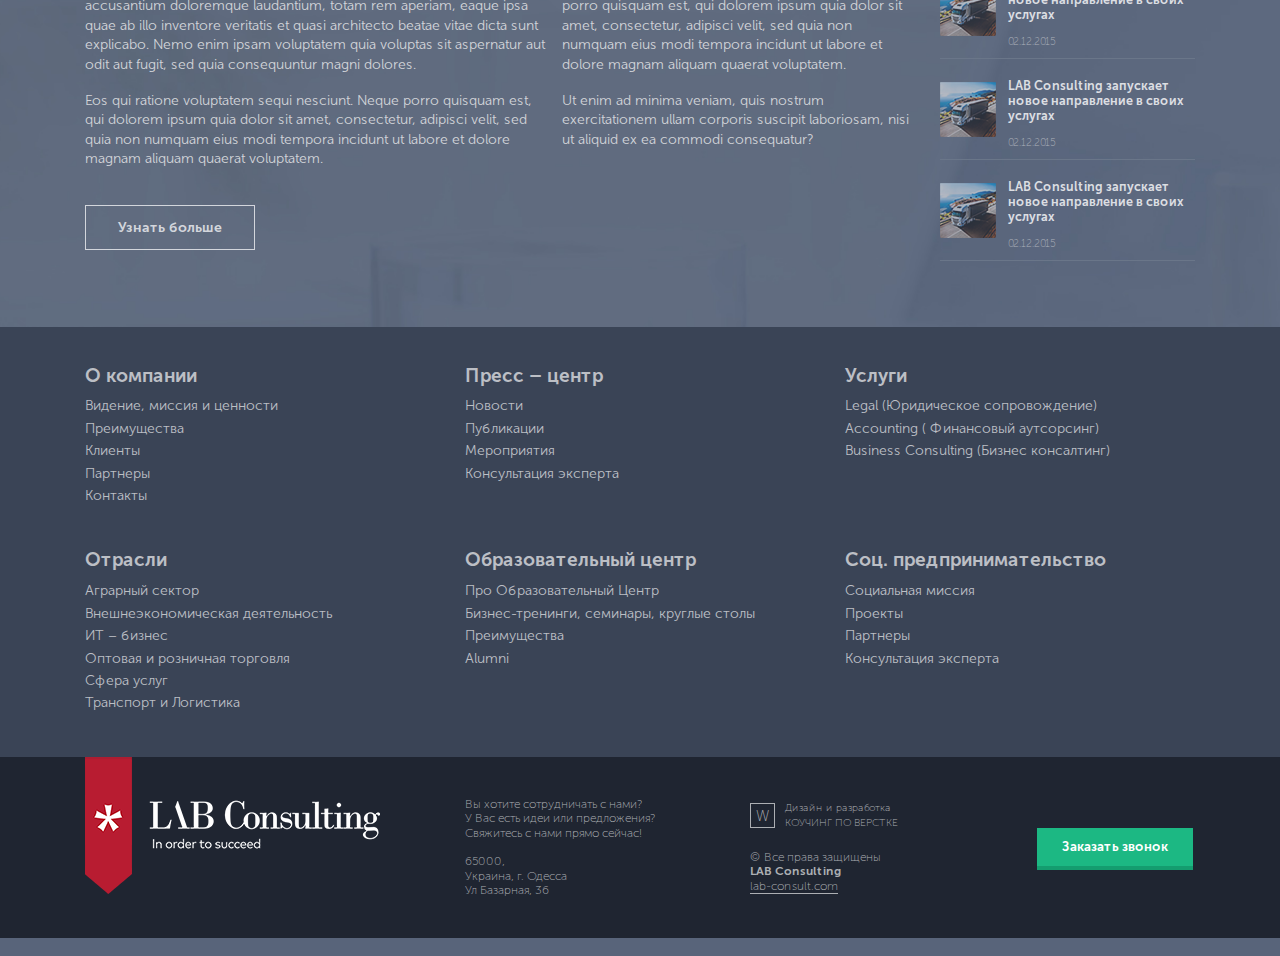
==== commit ecbd4142: "Arctic modal is ready" ====
--- a/LAB Consulting/index.html
+++ b/LAB Consulting/index.html
@@ -21,6 +21,8 @@
 	<link rel="stylesheet" href="css/bootstrap-reboot.min.css">
 	<!-- Bootstrap CSS -->
 	<link rel="stylesheet" href="css/bootstrap.min.css">
+	<!-- Arctic Modal -->
+	<link rel="stylesheet" href="css/jquery.arcticmodal-0.3.css">
 	<!-- Main CSS -->
 	<link rel="stylesheet" href="css/main.css">
 	<!-- Media Queries CSS -->
@@ -487,7 +489,27 @@
 			</div>
 		</div>
 	</footer>
+	<div style="display: none;">
+	    <div class="box-modal" id="exampleModal">
+	        <form action="#" class="form">
+	        	<div class="box-modal_close arcticmodal-close">закрыть</div>
+				<div class="form__title">
+					Заказать звонок
+				</div>
+				<input type="text" class="form__input" placeholder="Введите имя" required>
+				<input type="email" class="form__input" placeholder="Введите E-mail" required>
+				<input type="tel" class="form__input" placeholder="Введите телефон" required>
+				<button class="form__btn" type="submit">
+					Заказать звонок
+				</button>
+				<div class="form__safety">
+					Ваши данные под защитой
+				</div>
+			</form>
+	    </div>
+	</div>
 	<script src="js/jquery-3.3.1.min.js"></script>
+	<script src="js/jquery.arcticmodal-0.3.min.js"></script>
 	<script src="js/main.js"></script>
 </body>
 </html>--- a/LAB Consulting/css/main.css
+++ b/LAB Consulting/css/main.css
@@ -1080,4 +1080,217 @@
 .review__link_facebook:hover {
 	background: #2c60a0;
 	color: #fafafb;
+}
+
+/************* CONTACTS *************/
+
+/* --- Map --- */
+
+.container-fluid-nopadding {
+	padding: 0;
+}
+
+.map {
+	width: 100%;
+	height: 450px;
+}
+
+.contacts__info {
+	position: absolute;
+	width: 470px;
+	bottom: 46px;
+	right: 0;
+	padding: 22px 32px;
+	background: rgba(88, 100, 122, 0.75);
+	border-radius: 5px;
+	z-index: 2;
+}
+
+.contacts__info:after {
+	content: '';
+	position: absolute;
+	display: block;
+	border: 34px solid transparent;
+	border-right: 34px solid rgba(88, 100, 122, 0.75);
+	width: 68px;
+	height: 68px;
+	top: 20px;
+	left: -68px;
+}
+
+.contacts__heading {
+	display: -webkit-flex;
+	display: -moz-flex;
+	display: -ms-flex;
+	display: -o-flex;
+	display: flex;
+	justify-content: space-between;
+	-ms-align-items: center;
+	align-items: center;
+	padding-bottom: 20px;
+	border-bottom: 2px solid rgba(255, 255, 255, 0.22);
+	margin-bottom: 45px;
+}
+
+.contacts__title {
+	color: #fff;
+}
+
+.contacts__links {
+	display: -webkit-flex;
+	display: -moz-flex;
+	display: -ms-flex;
+	display: -o-flex;
+	display: flex;
+	width: 130px;
+	justify-content: space-between;
+}
+
+.contacts__link {
+	width: 30px;
+	height: 30px;
+	display: -webkit-flex;
+	display: -moz-flex;
+	display: -ms-flex;
+	display: -o-flex;
+	display: flex;
+	-ms-align-items: center;
+	align-items: center;
+	justify-content: center;
+	border: 2px solid #f9fafa;
+	color: #fff;
+	font-size: 17px;
+}
+
+.contacts__link:hover {
+	background: #fff;
+}
+
+.contacts__link_facebook:hover {
+	color: #3d6ca8;
+}
+
+.contacts__link_twitter:hover {
+	color: #43c9fd;
+}
+
+.contacts__link_telegram:hover {
+	color: #25a3d4;
+}
+
+.contacts__wrap {
+	color: #fff;
+	padding-left: 26px;
+	font-size: 16px;
+	display: -webkit-flex;
+	display: -moz-flex;
+	display: -ms-flex;
+	display: -o-flex;
+	display: flex;
+	justify-content: space-between;
+}
+
+.relative {
+	position: relative;
+}
+
+.contacts__icon {
+	position: absolute;
+	left: -26px;
+	top: 4px;
+}
+
+.contacts__numbers, .contacts__address {
+	margin-bottom: 22px;
+}
+
+.contacts__email {
+	color: #fff;
+}
+
+.contacts__email:hover {
+	color: #dadada;
+}
+
+.contacts__text {
+	width: 185px;
+}
+
+.contacts__paragraph {
+	font-size: 12px;
+	letter-spacing: 0;
+	color: #e2e4e6;
+}
+
+/************* ARCTIC MODAL *************/
+
+.box-modal_close { position: absolute; right: 10px; top: 6px; font-size: 11px; line-height: 15px; color: #999; cursor: pointer; }
+.box-modal_close:hover { color: #666; }
+
+.form {
+	position: relative;
+	display: flex;
+	flex-direction: column;
+	-ms-align-items: center;
+	align-items: center;
+	width: 334px;
+	padding: 34px 30px;
+	background: #fff;
+	border-radius: 5px;
+	box-shadow: 0 0 25px rgba(0, 0, 0, 0.16);
+}
+
+.form__title {
+	font-weight: 900;
+	font-size: 17px;
+	margin-bottom: 10px;
+}
+
+.form__input {
+	width: 90%;
+	padding: 12px 0;
+	margin-bottom: 8px;
+	font-size: 13px;
+	border: none;
+	border-bottom: 1px solid #acacac
+}
+
+.form__input::-webkit-input-placeholder {
+	color: #acacac;
+}
+
+.form__input:focus {
+	color: #000;
+	border-color: #000;
+}
+
+.form__input:focus::-webkit-input-placeholder {
+	color: #000;
+}
+
+.form__btn {
+	width: 90%;
+	margin-top: 12px;
+	margin-bottom: 18px;
+	padding: 20px 0;
+	text-align: center;
+	background: #1cb883;
+	border: none;
+	border-radius: 5px;
+	font-weight: 900;
+	font-size: 16px;
+	color: #fff;
+}
+
+.form__btn:hover {
+	box-shadow: 0 0 15px rgba(0, 0, 0, 0.27);
+}
+
+.form__btn:active {
+	box-shadow: 0 0 5px rgba(0, 0, 0, 0.35);
+}
+
+.form__safety {
+	font-size: 12px;
+	color: #adadad;
 }--- a/LAB Consulting/css/media.css
+++ b/LAB Consulting/css/media.css
@@ -93,6 +93,25 @@
 
 	.addition {
 		padding-bottom: 40px;
+	}
+
+	/******* CONTACTS *******/
+
+	/* --- Map --- */
+
+	.contacts__info {
+		position: static;
+		width: 100%;
+		margin: 24px 0;
+		padding-bottom: 50px;
+	}
+
+	.contacts__info:after {
+		display: none;
+	}
+
+	.contacts__text {
+		width: 372px;
 	}
 
 }
@@ -240,4 +259,44 @@
 	.consult__image {
 		display: none;
 	}
+
+	/******* CONTACTS *******/
+
+	/* --- Map --- */
+
+	.contacts__wrap {
+		-webkit-flex-direction: column;
+		-moz-flex-direction: column;
+		-ms-flex-direction: column;
+		-o-flex-direction: column;
+		flex-direction: column;
+	}
+
+	.contacts__info {
+		padding-bottom: 30px;
+	}
+
+	.contacts__text {
+		width: 100%;
+		margin-top: 26px;
+		margin-left: -26px;
+	}
+
+	/******* ARCTIC MODAL *******/
+
+	.arcticmodal-container_i2 {
+		padding: 0;
+	}
+
+	.arcticmodal-container_i {
+		width: 90%;
+	}
+
+	.form {
+		width: 100%;
+	}
+
+	.form__btn {
+		padding: 10px 0;
+	}
 }